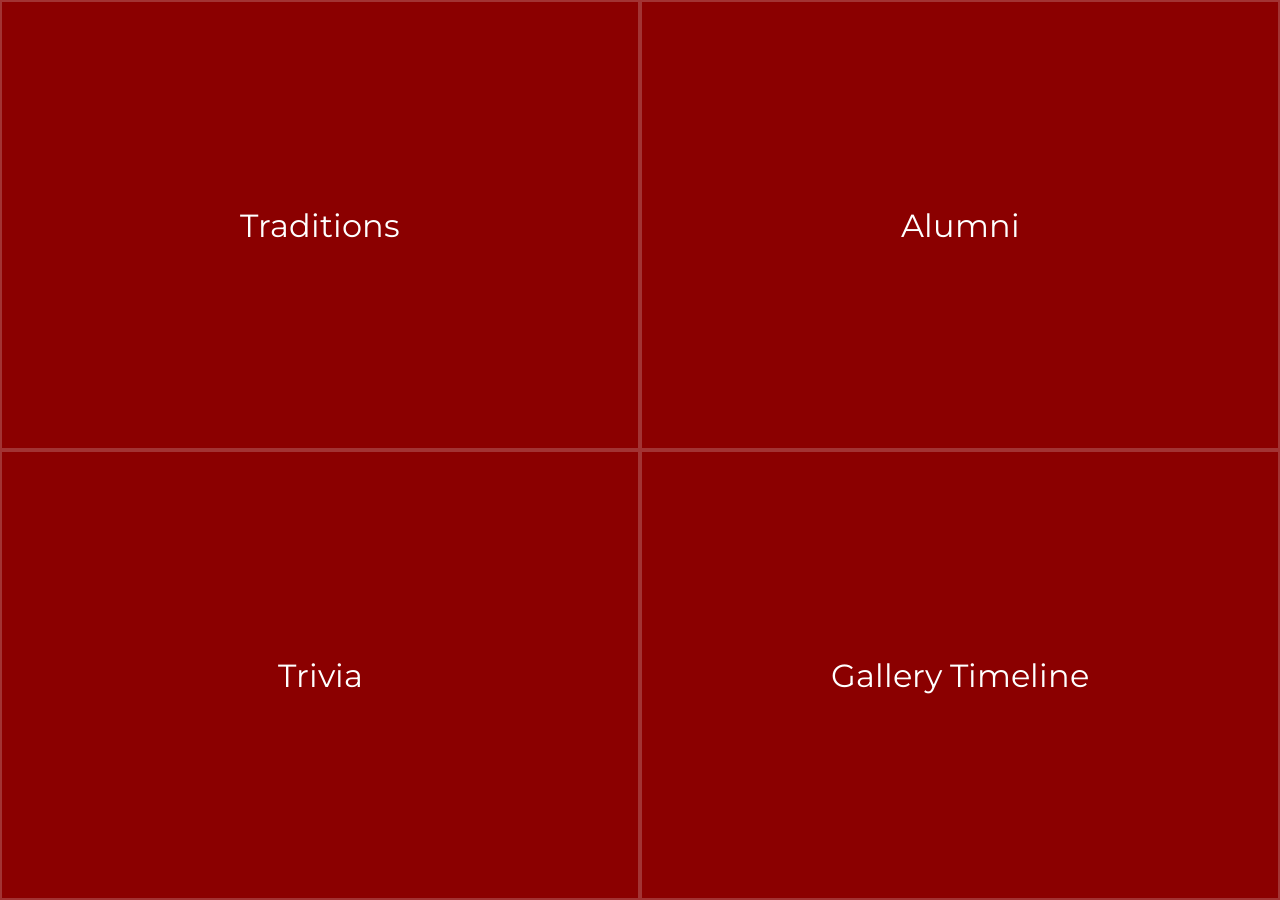
==== index.html @ 33ec5374 "delete Hi" ====
<!DOCTYPE html>
<html lang="en">
<head>
<meta charset="UTF-8" />
<title>Cadet Corps Leadership Program</title>
<link href="https://fonts.googleapis.com/css2?family=Montserrat:wght@400;600;700&display=swap" rel="stylesheet">
<link rel="stylesheet" href="style.css" />
</head>
<body class="landing">
<div class="grid">
<a href="traditions.html" class="quad">Traditions</a>
<a href="alumni.html" class="quad">Alumni</a>
<a href="trivia.html" class="quad">Trivia</a>
<a href="gallery.html" class="quad">Gallery Timeline</a>
</div>
</body>
</html>
---- style.css ----
* { box-sizing: border-box; }

body {
  margin: 0;
  font-family: 'Montserrat', sans-serif;
  background-color: #8b0000; /* scarlet */
  color: white;
}

h1, h2 {
  color: #cfcfcf; /* gray */
}

.landing .grid {
  display: grid;
  grid-template-columns: 1fr 1fr;
  grid-template-rows: 1fr 1fr;
  height: 100vh;
}

.quad {
  display: flex;
  align-items: center;
  justify-content: center;
  font-size: 2rem;
  text-decoration: none;
  color: white;
  border: 2px solid rgba(255,255,255,0.2);
  transition: background 0.3s;
}

.quad:hover {
  background: rgba(0,0,0,0.2);
}

.page {
  padding: 40px;
}

/* Horizontal scroll (Traditions) */
.scroll-row {
  display: flex;
  overflow-x: auto;
  gap: 20px;
  padding: 20px 0;
}

.scroll-row img {
  height: 180px;
  cursor: pointer;
  border-radius: 10px;
}

/* Gallery timeline */
.timeline {
  display: flex;
  overflow: hidden;
}

.timeline-track {
  display: flex;
  animation: scroll 25s linear infinite;
}

.timeline img {
  height: 150px;
  margin: 10px;
  border-radius: 10px;
  cursor: pointer;
}

@keyframes scroll {
  from { transform: translateX(0); }
  to { transform: translateX(-50%); }
}

/* Modal */
.modal {
  position: fixed;
  top: 0; left: 0;
  width: 100%; height: 100%;
  background: rgba(0,0,0,0.8);
  display: none;
  align-items: center;
  justify-content: center;
}

.modal-content {
  background: #7a0000;
  padding: 20px;
  max-width: 600px;
  border-radius: 12px;
  text-align: center;
}

.modal img {
  max-width: 100%;
  border-radius: 10px;
}
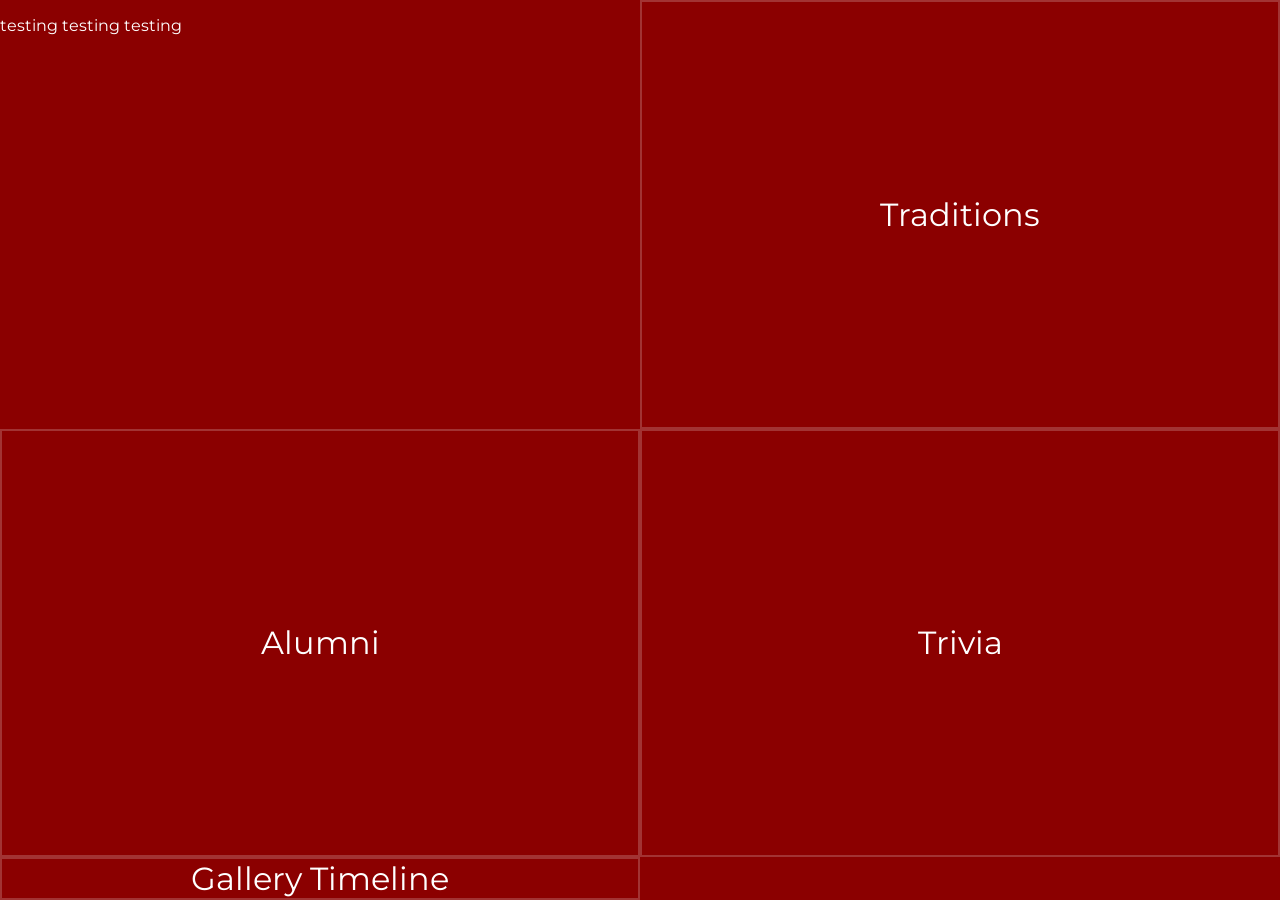
==== commit cff15a94: "Update index.html" ====
--- a/index.html
+++ b/index.html
@@ -8,6 +8,7 @@
 </head>
 <body class="landing">
 <div class="grid">
+  <p>testing testing testing </p>
 <a href="traditions.html" class="quad">Traditions</a>
 <a href="alumni.html" class="quad">Alumni</a>
 <a href="trivia.html" class="quad">Trivia</a>
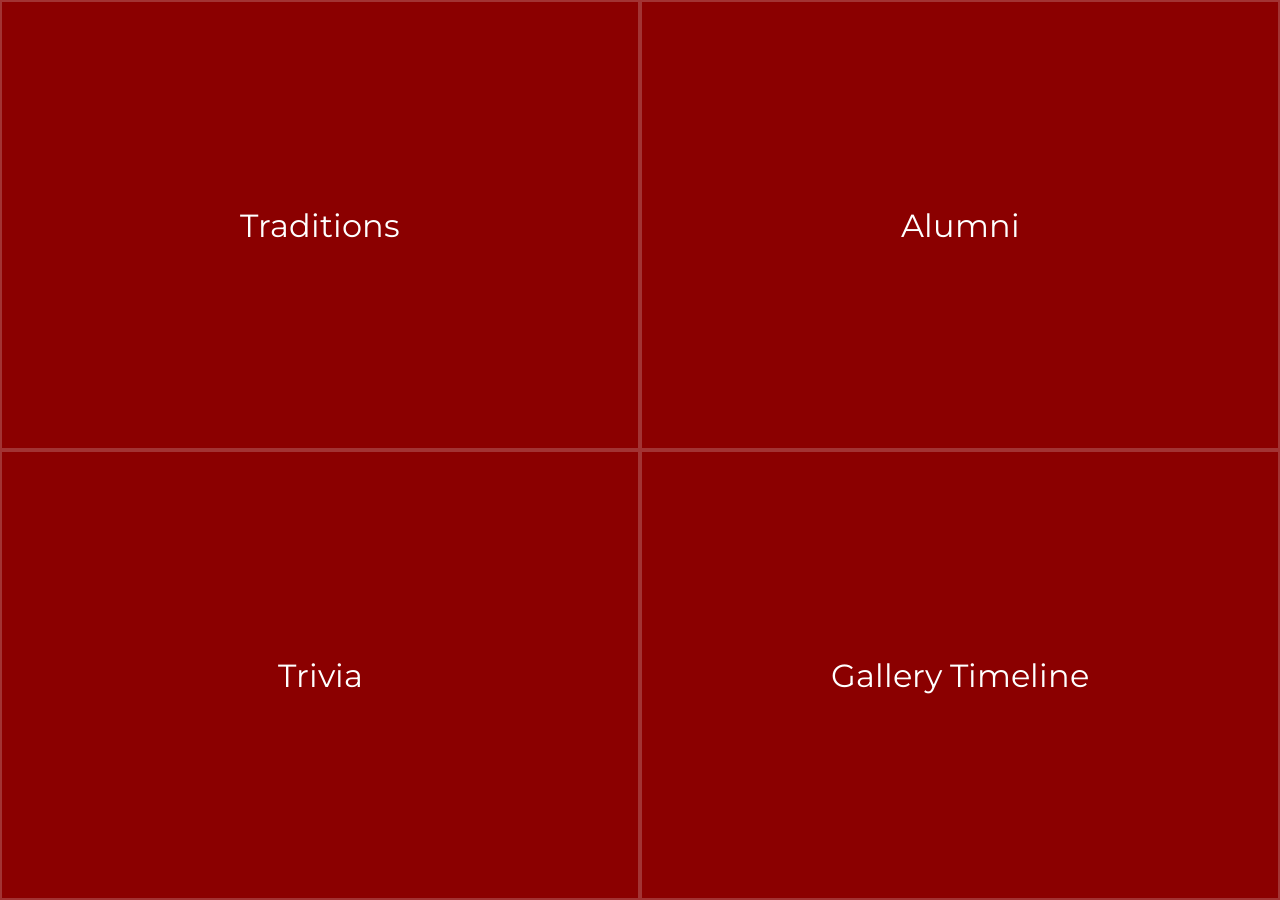
==== commit c5047d28: "Updates: Traditions - Grzelak" ====
--- a/index.html
+++ b/index.html
@@ -8,7 +8,7 @@
 </head>
 <body class="landing">
 <div class="grid">
-  <p>testing testing testing </p>
+  
 <a href="traditions.html" class="quad">Traditions</a>
 <a href="alumni.html" class="quad">Alumni</a>
 <a href="trivia.html" class="quad">Trivia</a>
--- a/style.css
+++ b/style.css
@@ -98,3 +98,48 @@
   max-width: 100%;
   border-radius: 10px;
 }
+
+/* Traditions Grid Layout */
+.traditions-grid {
+  display: grid;
+  grid-template-columns: repeat(3, 1fr); /* 3 across for iPad */
+  gap: 20px;
+  margin-top: 30px;
+}
+
+/* Individual Cards */
+.tradition-card {
+  position: relative;
+  height: 180px;
+  border-radius: 15px;
+  border: 4px solid rgba(255,255,255,0.7); /* medium thickness */
+  background-size: cover;
+  background-position: center;
+  display: flex;
+  align-items: center;
+  justify-content: center;
+  overflow: hidden;
+}
+
+/* Dark overlay for readability */
+.tradition-card::before {
+  content: "";
+  position: absolute;
+  inset: 0;
+  background: rgba(0,0,0,0.4);
+}
+
+/* Text styling */
+.tradition-card span {
+  position: relative;
+  font-size: 1.2rem;
+  font-weight: bold;
+  text-align: center;
+  padding: 10px;
+}
+
+/* Optional: hover effect (nice on desktop, subtle on iPad) */
+.tradition-card:hover {
+  transform: scale(1.03);
+  transition: transform 0.2s;
+}
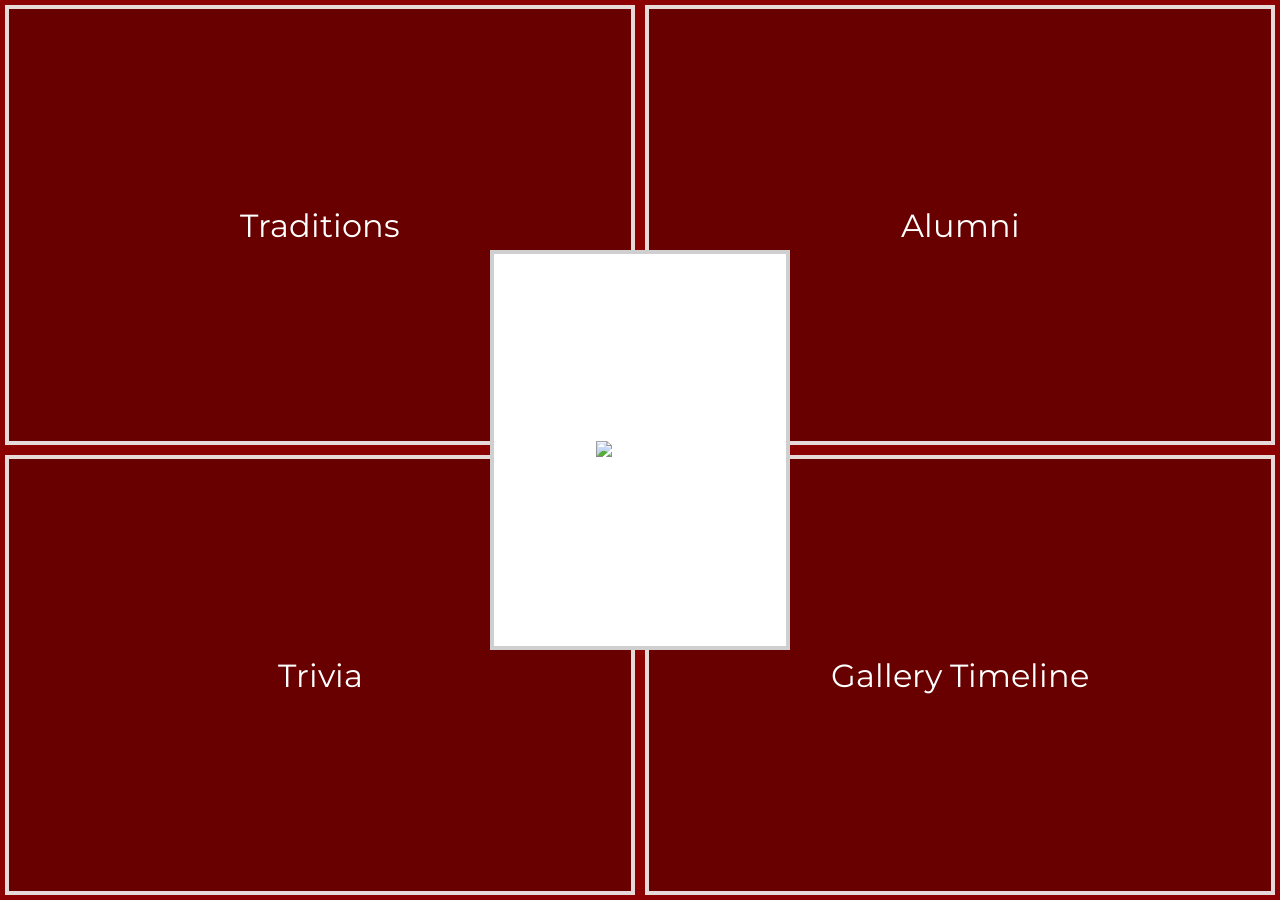
==== commit 039989c1: "Grzelak" ====
--- a/index.html
+++ b/index.html
@@ -14,5 +14,9 @@
 <a href="trivia.html" class="quad">Trivia</a>
 <a href="gallery.html" class="quad">Gallery Timeline</a>
 </div>
+<div class="center-logo">
+  <img src="sjcCCLPlogo.png" alt="SJC Logo">
+</div>
+
 </body>
-</html>
+</html>
--- a/style.css
+++ b/style.css
@@ -1,4 +1,4 @@
-
+/* CSS for index.html */
 * { box-sizing: border-box; }
 
 body {
@@ -8,15 +8,27 @@
   color: white;
 }
 
-h1, h2 {
-  color: #cfcfcf; /* gray */
-}
-
+.center-logo {
+  z-index: 5;
+}
 .landing .grid {
   display: grid;
   grid-template-columns: 1fr 1fr;
   grid-template-rows: 1fr 1fr;
   height: 100vh;
+
+  gap: 0;          
+  padding: 0;      
+}
+h1, h2 {
+  color: #cfcfcf; /* gray */
+}
+
+.landing .grid {
+  display: grid;
+  grid-template-columns: 1fr 1fr;
+  grid-template-rows: 1fr 1fr;
+  height: 100vh;
 }
 
 .quad {
@@ -26,33 +38,50 @@
   font-size: 2rem;
   text-decoration: none;
   color: white;
-  border: 2px solid rgba(255,255,255,0.2);
-  transition: background 0.3s;
+
+  /* straight-edged frame */
+  border: 4px solid rgba(255,255,255,0.85);
+  border-radius: 0;
+  margin: 5px;/* Space between lines */
+  background: rgba(0,0,0,0.25);
+  transition: all 0.25s ease;
+  position: relative;
+  z-index: 1;
 }
 
 .quad:hover {
-  background: rgba(0,0,0,0.2);
-}
-
+  background: rgba(0,0,0,0.45);
+  transform: scale(1.02);
+}
 .page {
   padding: 40px;
-}
-
-/* Horizontal scroll (Traditions) */
-.scroll-row {
-  display: flex;
-  overflow-x: auto;
-  gap: 20px;
-  padding: 20px 0;
-}
-
-.scroll-row img {
-  height: 180px;
-  cursor: pointer;
-  border-radius: 10px;
-}
-
-/* Gallery timeline */
+  text-align: center;
+}
+/* logo image */
+.center-logo img {
+  max-width: 100%;
+  max-height: 125%;
+}
+.landing {
+  position: relative;
+}
+
+.center-logo {
+  position: absolute;
+  top: 50%;
+  left: 50%;
+  transform: translate(-50%, -50%);
+  width: 300px;
+  height: 400px; /* slightly taller than wide */
+  background: #ffffff;
+  border: 4px solid #cfcfcf;
+  display: flex;
+  align-items: center;
+  justify-content: center;
+  z-index: 10;
+}
+
+/* CSS for Gallery timeline */
 .timeline {
   display: flex;
   overflow: hidden;
@@ -74,6 +103,9 @@
   from { transform: translateX(0); }
   to { transform: translateX(-50%); }
 }
+
+
+/* CSS for Traditions */
 
 /* Modal */
 .modal {
@@ -121,6 +153,20 @@
   overflow: hidden;
 }
 
+/* Horizontal scroll (Traditions) */
+.scroll-row {
+  display: flex;
+  overflow-x: auto;
+  gap: 20px;
+  padding: 20px 0;
+}
+
+.scroll-row img {
+  height: 180px;
+  cursor: pointer;
+  border-radius: 10px;
+}
+
 /* Dark overlay for readability */
 .tradition-card::before {
   content: "";
@@ -142,4 +188,68 @@
 .tradition-card:hover {
   transform: scale(1.03);
   transition: transform 0.2s;
+}
+
+/* DETAIL OVERLAY */
+.detail-view {
+  position: fixed;
+  top: 0;
+  left: 0;
+  width: 100%;
+  height: 100%;
+  background: rgba(0,0,0,0.85);
+  display: flex;
+  align-items: center;
+  justify-content: center;
+  visibility: hidden;
+  opacity: 0;
+  transition: opacity 0.3s;
+  z-index: 1000;
+}
+
+/* SHOW STATE */
+.detail-view.active {
+  visibility: visible;
+  opacity: 1;
+}
+
+/* BIG CARD */
+.detail-card {
+  width: 80%;
+  max-width: 800px;
+  height: 70%;
+  background: #7a0000;
+  border-radius: 20px;
+  border: 4px solid rgba(255,255,255,0.7);
+  transform: scale(0.6) rotateY(90deg);
+  transition: transform 0.4s ease;
+  position: relative;
+  padding: 20px;
+  overflow-y: auto;
+}
+
+/* ANIMATION IN */
+.detail-view.active .detail-card {
+  transform: scale(1) rotateY(0deg);
+}
+
+/* BACK BUTTON */
+.back-btn {
+  position: absolute;
+  top: 15px;
+  left: 20px;
+  font-size: 1.5rem;
+  cursor: pointer;
+}
+
+/* CONTENT */
+.detail-content {
+  margin-top: 50px;
+  text-align: center;
+}
+
+.detail-content img {
+  max-width: 100%;
+  border-radius: 12px;
+  margin-top: 15px;
 }
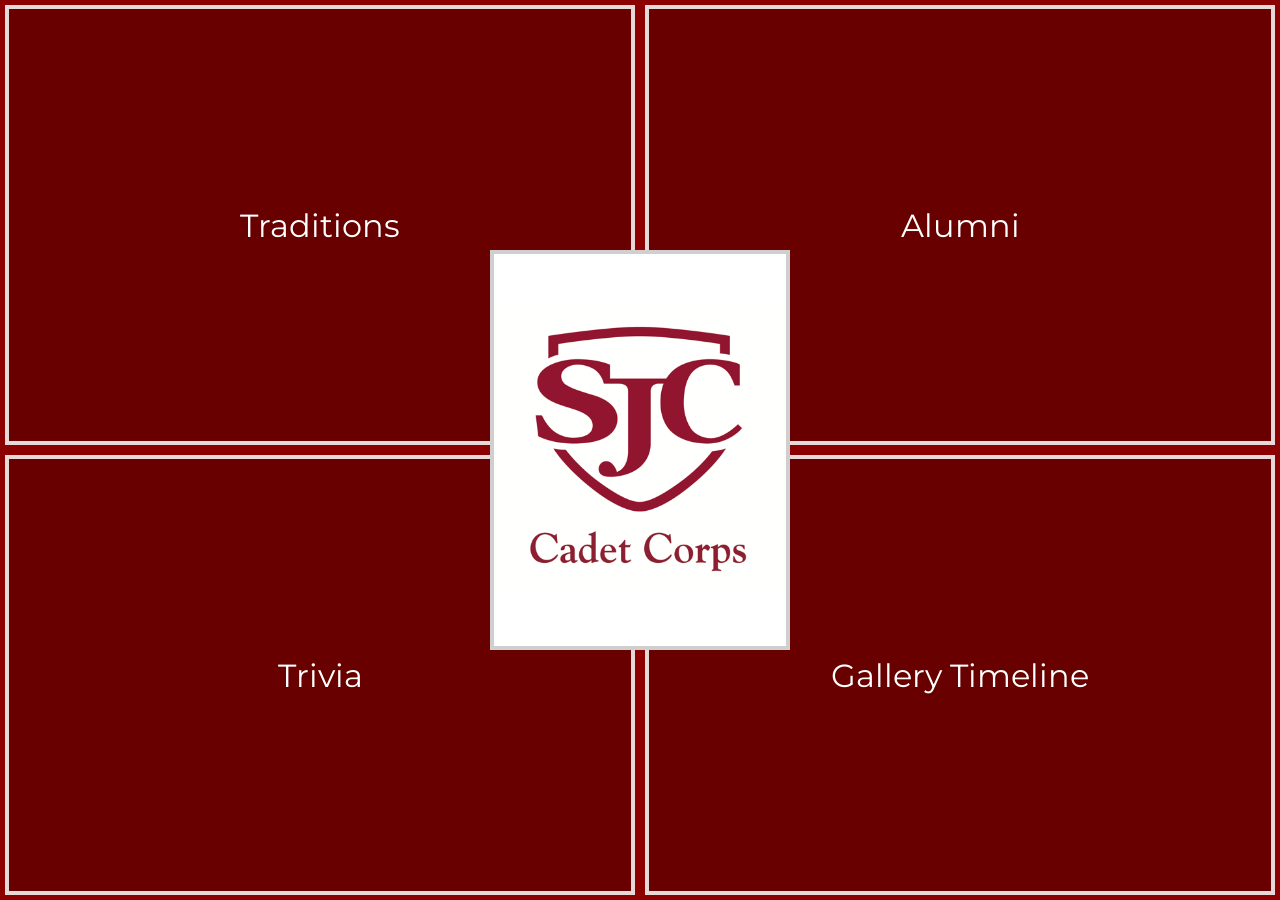
==== commit 7a433fba: "logo update" ====
--- a/index.html
+++ b/index.html
@@ -15,7 +15,7 @@
 <a href="gallery.html" class="quad">Gallery Timeline</a>
 </div>
 <div class="center-logo">
-  <img src="sjcCCLPlogo.png" alt="SJC Logo">
+  <img src="/assets/images/sjcCCLPlogo.png" alt="SJC Logo">
 </div>
 
 </body>
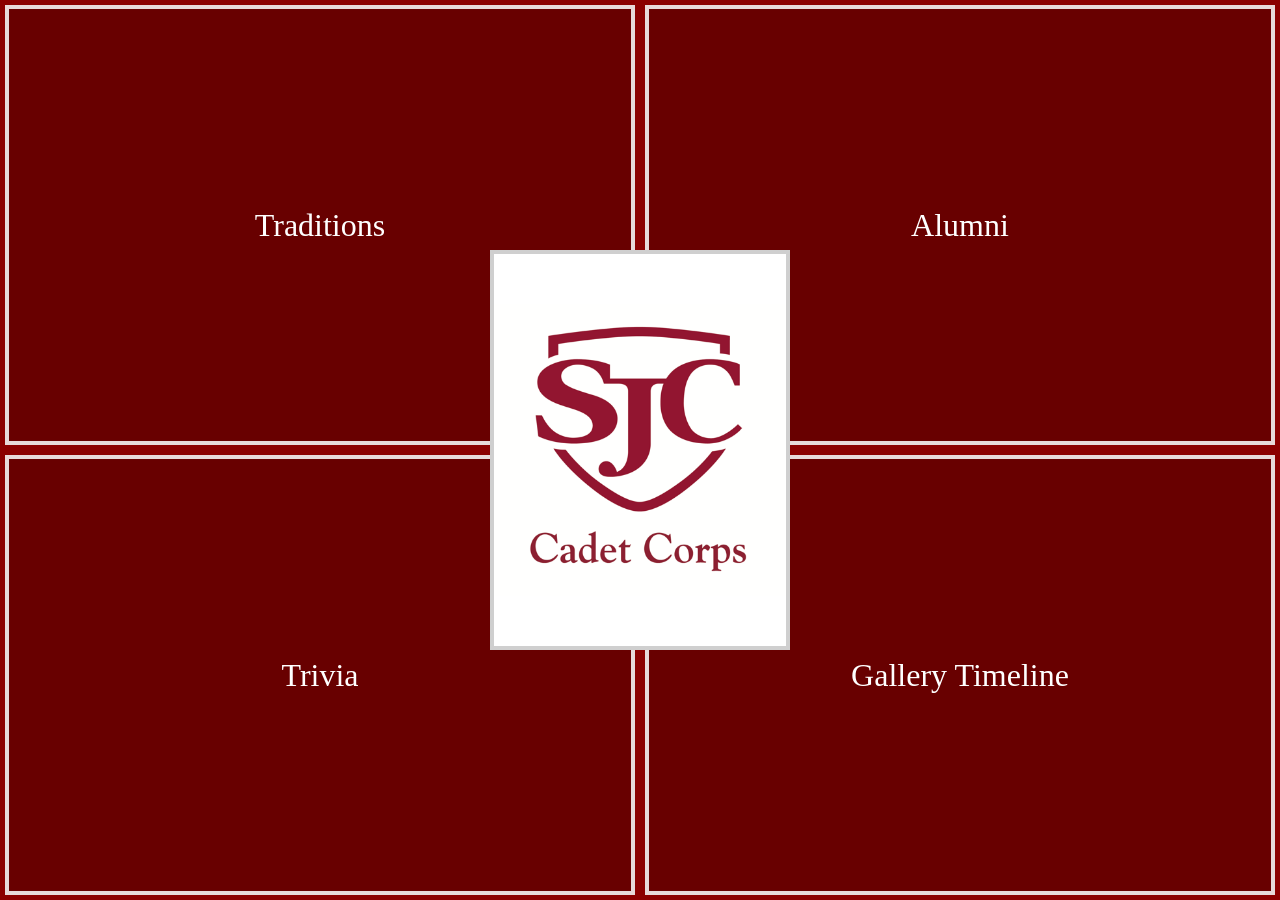
==== commit d5b4682b: "font updates" ====
--- a/index.html
+++ b/index.html
@@ -6,17 +6,18 @@
 <link href="https://fonts.googleapis.com/css2?family=Montserrat:wght@400;600;700&display=swap" rel="stylesheet">
 <link rel="stylesheet" href="style.css" />
 </head>
-<body class="landing">
+<body class="landing sorts-mill-goudy-regular">
 <div class="grid">
   
-<a href="traditions.html" class="quad">Traditions</a>
+<a href="traditions.html" class="quad" data-link="traditions.html">Traditions</a>
 <a href="alumni.html" class="quad">Alumni</a>
 <a href="trivia.html" class="quad">Trivia</a>
 <a href="gallery.html" class="quad">Gallery Timeline</a>
 </div>
 <div class="center-logo">
-  <img src="/assets/images/sjcCCLPlogo.png" alt="SJC Logo">
+  <img src="assets/images/sjcCCLPlogo.png" alt="SJC Logo">
 </div>
-
+<!-- JS will insert content here -->
+<script src="index.js"></script>
 </body>
 </html>
--- a/style.css
+++ b/style.css
@@ -3,11 +3,16 @@
 
 body {
   margin: 0;
-  font-family: 'Montserrat', sans-serif;
+  font-family: "Sorts Mill Goudy", serif;
   background-color: #8b0000; /* scarlet */
   color: white;
 }
-
+a:visited {
+  color: white;
+}
+.grid {
+  transition: opacity 0.4s ease;
+}
 .center-logo {
   z-index: 5;
 }
@@ -59,8 +64,9 @@
 }
 /* logo image */
 .center-logo img {
-  max-width: 100%;
-  max-height: 125%;
+  width: 100%;
+  height: 100%;
+  object-fit: contain;
 }
 .landing {
   position: relative;
@@ -71,14 +77,20 @@
   top: 50%;
   left: 50%;
   transform: translate(-50%, -50%);
+  
   width: 300px;
-  height: 400px; /* slightly taller than wide */
-  background: #ffffff;
+  height: 400px;
+
+  background: white;
   border: 4px solid #cfcfcf;
-  display: flex;
-  align-items: center;
-  justify-content: center;
+
+  display: flex;
+  align-items: center;
+  justify-content: center;
+
   z-index: 10;
+  overflow: hidden; /* keeps logo clean */
+  transition: all 0.6s cubic-bezier(0.65, 0, 0.35, 1);
 }
 
 /* CSS for Gallery timeline */
@@ -119,7 +131,7 @@
 }
 
 .modal-content {
-  background: #7a0000;
+  background: #8b0000;
   padding: 20px;
   max-width: 600px;
   border-radius: 12px;
@@ -142,8 +154,8 @@
 /* Individual Cards */
 .tradition-card {
   position: relative;
-  height: 180px;
-  border-radius: 15px;
+  height: 300px;
+  border-radius: 0px;
   border: 4px solid rgba(255,255,255,0.7); /* medium thickness */
   background-size: cover;
   background-position: center;
@@ -219,7 +231,7 @@
   max-width: 800px;
   height: 70%;
   background: #7a0000;
-  border-radius: 20px;
+  border-radius: 0px;
   border: 4px solid rgba(255,255,255,0.7);
   transform: scale(0.6) rotateY(90deg);
   transition: transform 0.4s ease;
@@ -252,4 +264,17 @@
   max-width: 100%;
   border-radius: 12px;
   margin-top: 15px;
+}
+
+/*FONTS*/
+
+@import url('https://fonts.googleapis.com/css2?family=Sorts+Mill+Goudy&display=swap');
+
+.sorts-mill-goudy-regular {
+  font-family: "Sorts Mill Goudy", serif;
+  font-weight: 400;
+  font-style: normal;
+}
+
+
 }
